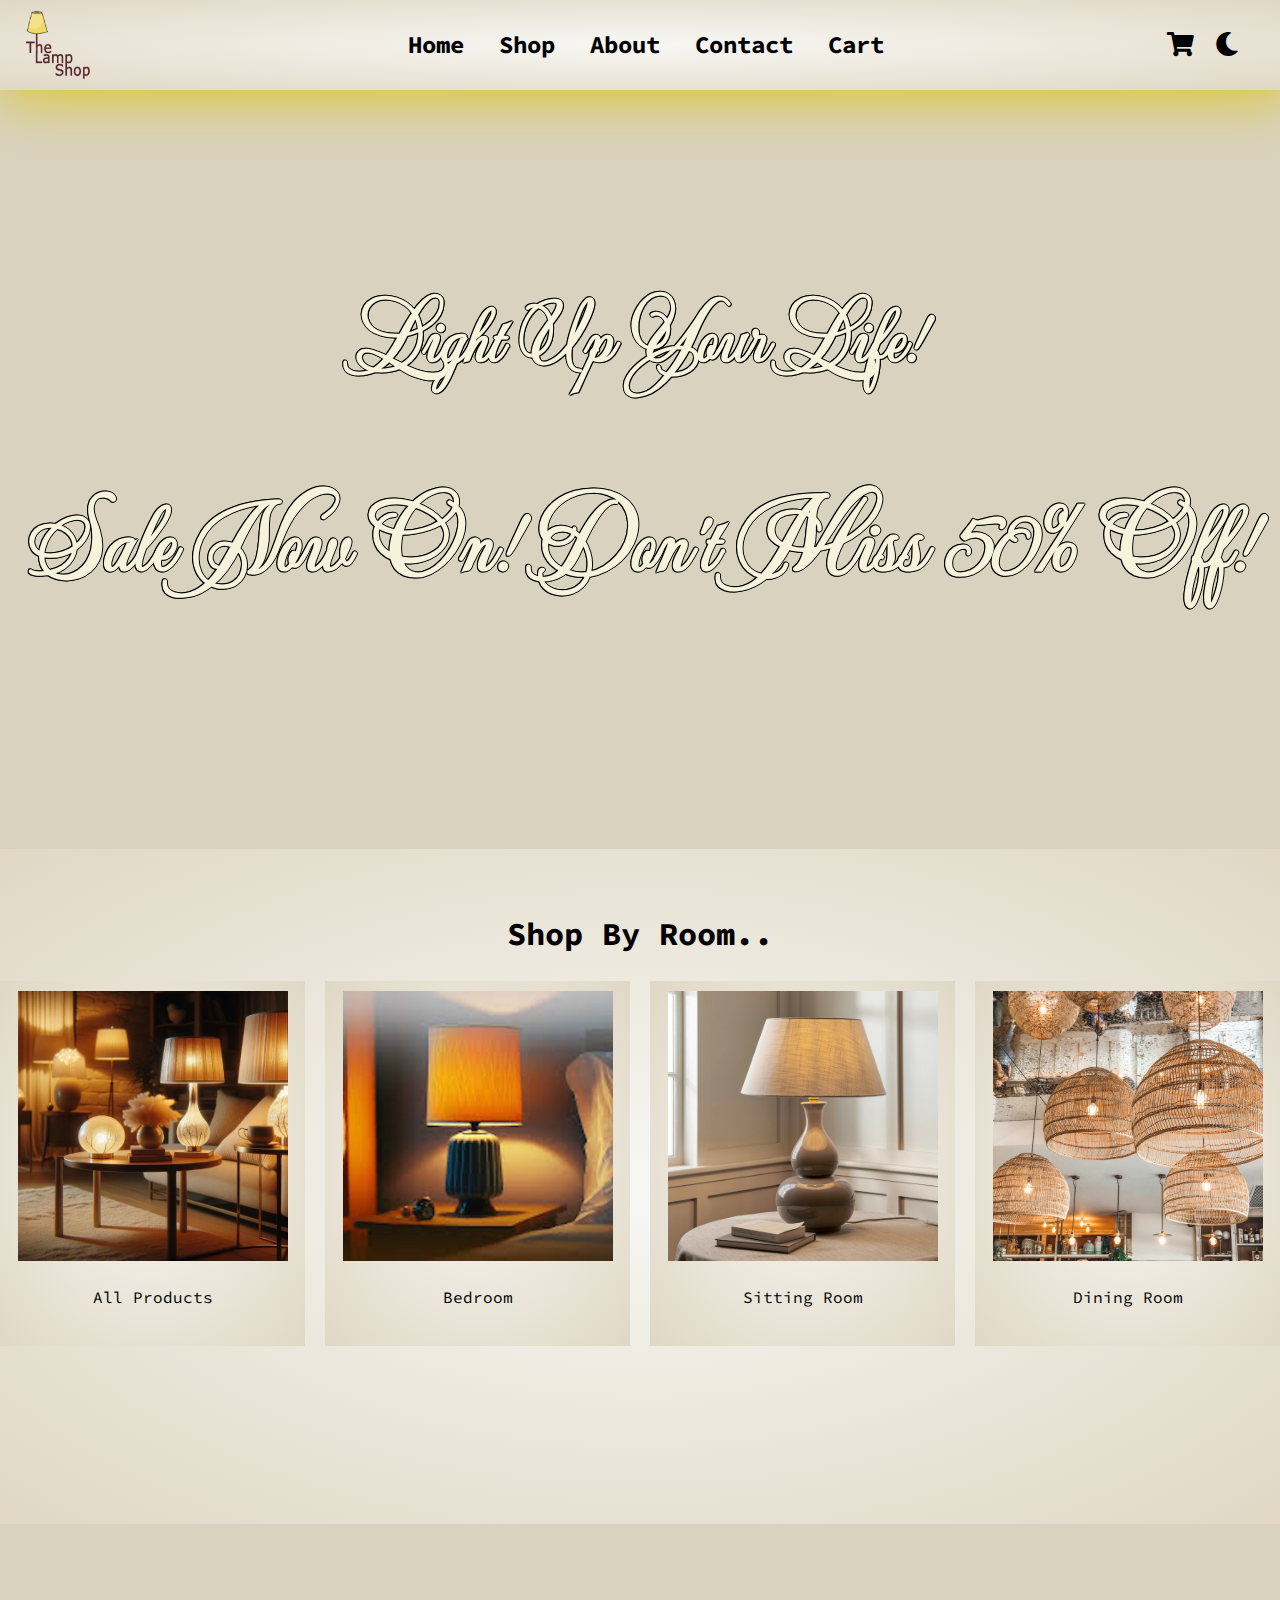
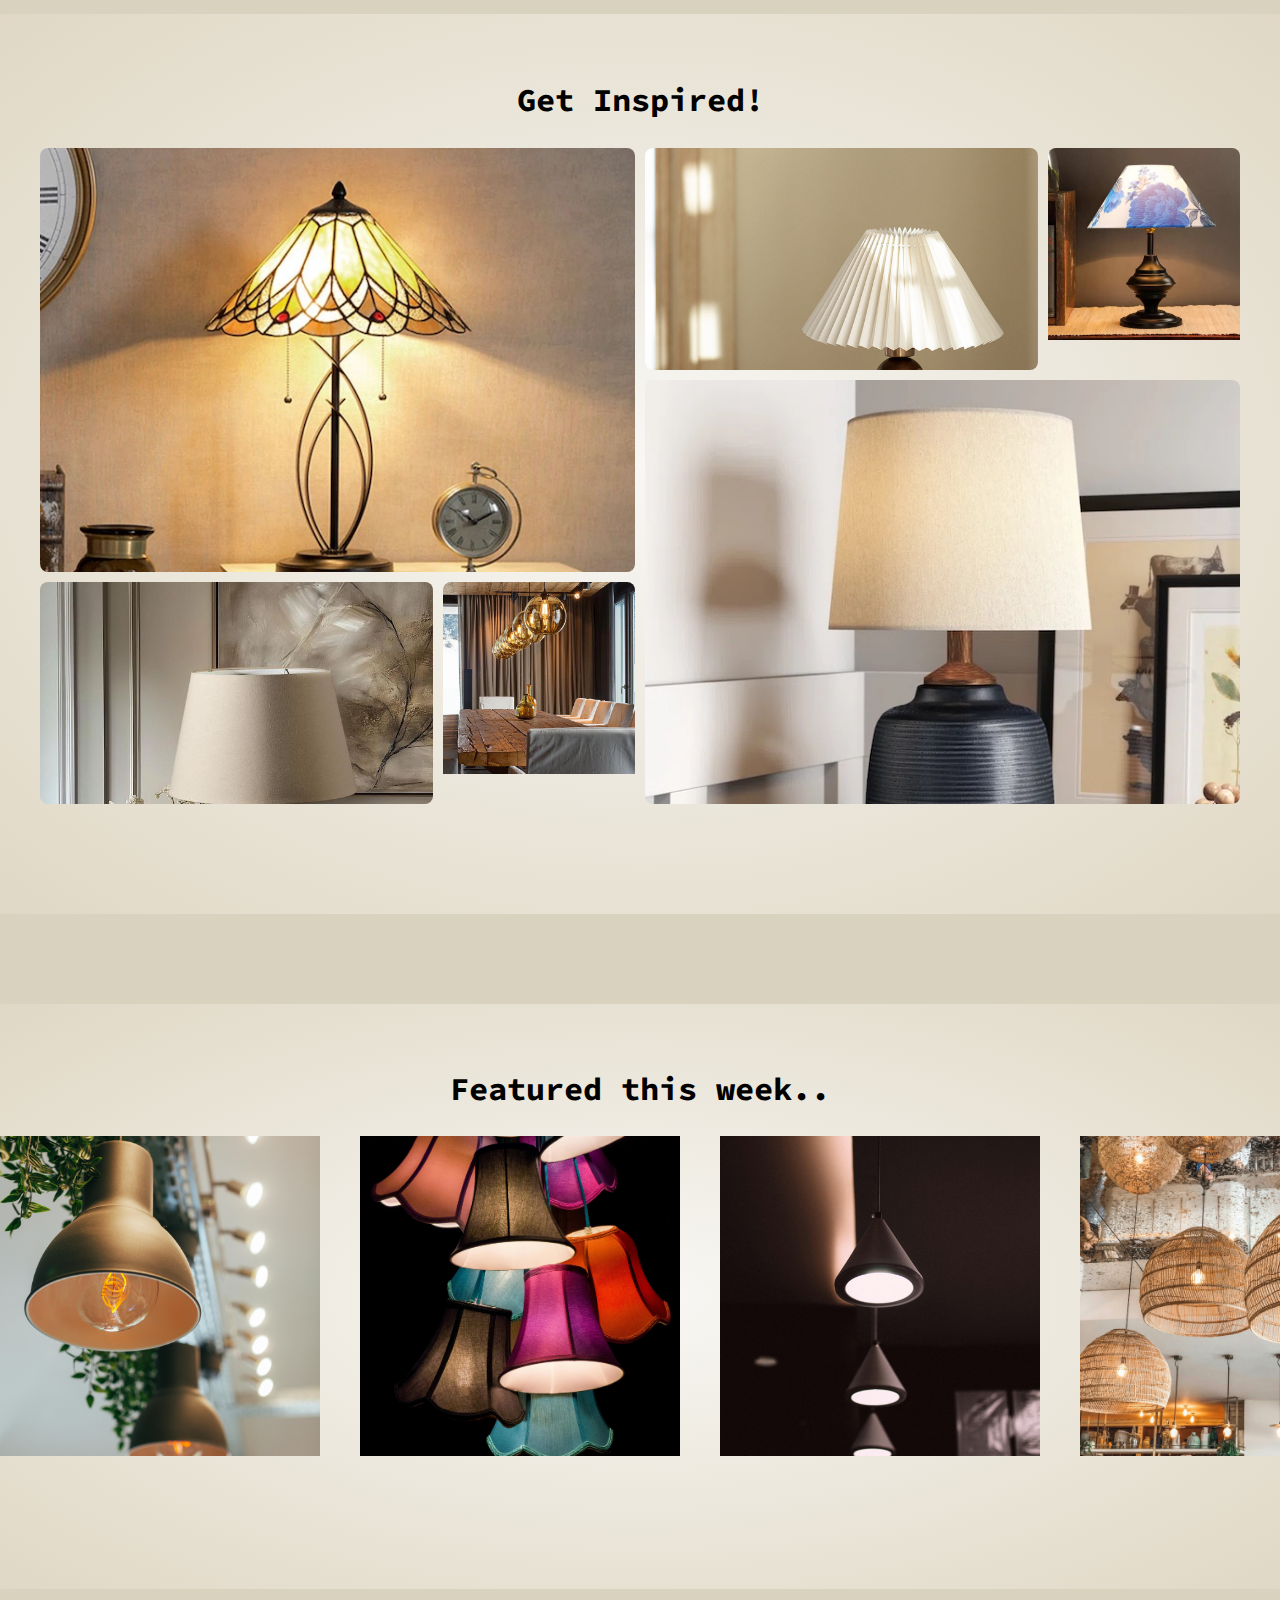
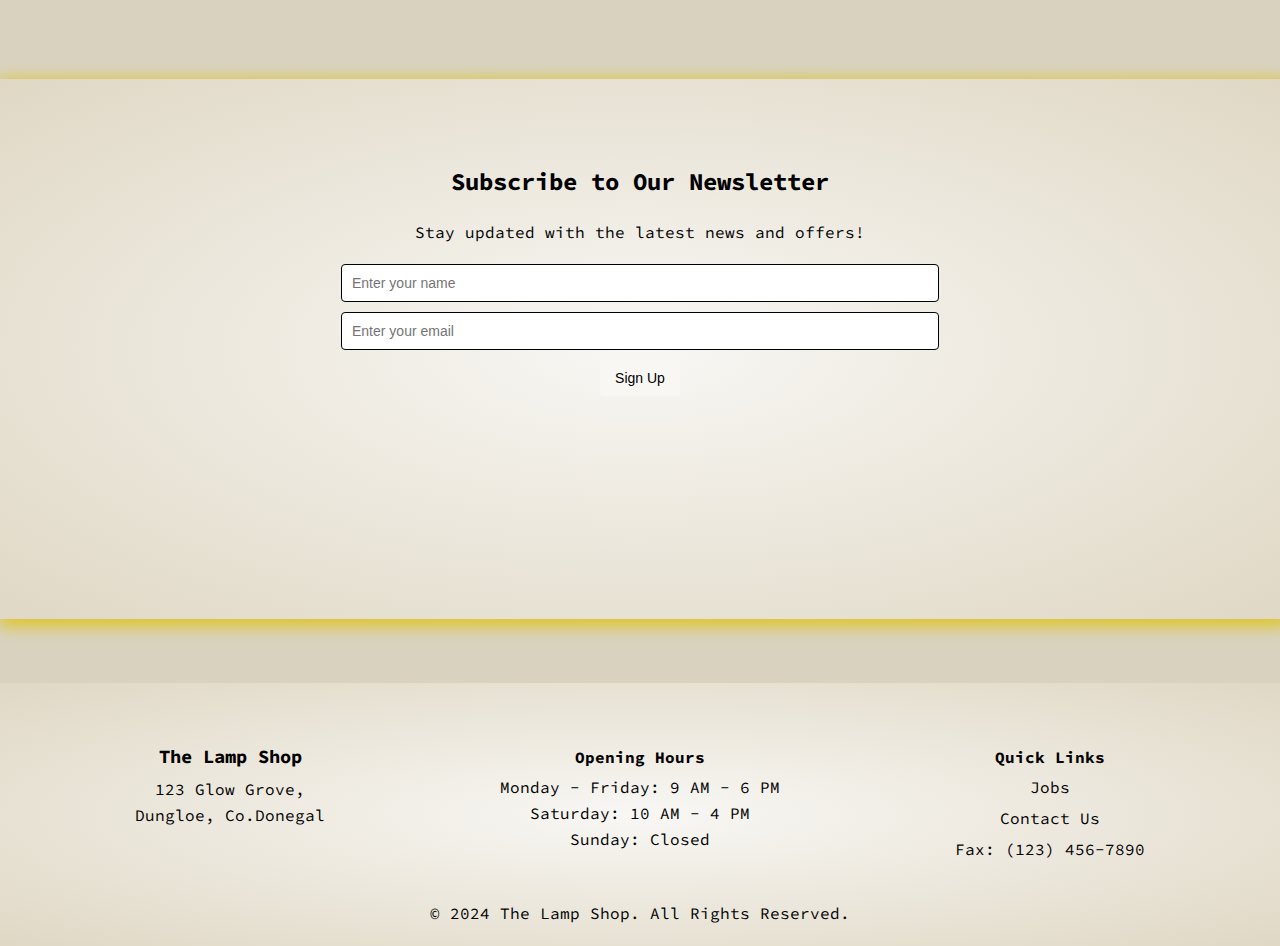
==== index.html @ aa5c016a "Update index.html" ====
<!DOCTYPE html>
<html lang="en">
<head>
	<meta charset="UTF-8">
	<meta name="viewport" content="width=device-width, initial-scale=1.0">
	<title>The Lamp Shop</title>
	<link rel="icon" href="assets/icon.png">
	<!--<link href="https://cdn.jsdelivr.net/npm/bootstrap@5.3.3/dist/css/bootstrap.min.css" rel="stylesheet" integrity="sha384-QWTKZyjpPEjISv5WaRU9OFeRpok6YctnYmDr5pNlyT2bRjXh0JMhjY6hW+ALEwIH" crossorigin="anonymous">
	<script src="https://cdn.jsdelivr.net/npm/bootstrap@5.3.3/dist/js/bootstrap.bundle.min.js" integrity="sha384-YvpcrYf0tY3lHB60NNkmXc5s9fDVZLESaAA55NDzOxhy9GkcIdslK1eN7N6jIeHz" crossorigin="anonymous"></script>
	<script src="script.js"></script>-->
	<link rel="stylesheet" href="styles.css">

	<!-- Font imports -->
    <link rel="preconnect" href="https://fonts.googleapis.com">
    <link rel="preconnect" href="https://fonts.gstatic.com" crossorigin>
    <link href="https://fonts.googleapis.com/css2?family=Doto:wght@100..900&display=swap" rel="stylesheet">

    <link rel="preconnect" href="https://fonts.googleapis.com">
    <link rel="preconnect" href="https://fonts.gstatic.com" crossorigin>
    <link href="https://fonts.googleapis.com/css2?family=Doto:wght@100..900&family=Mea+Culpa&display=swap" rel="stylesheet">

	<link rel="preconnect" href="https://fonts.googleapis.com">
	<link rel="preconnect" href="https://fonts.gstatic.com" crossorigin>
	<link href="https://fonts.googleapis.com/css2?family=Doto:wght@100..900&family=Mea+Culpa&family=Source+Code+Pro:ital,wght@0,200..900;1,200..900&display=swap" rel="stylesheet">

    <!-- Theme icon -->
    <link href="https://cdnjs.cloudflare.com/ajax/libs/font-awesome/5.15.4/css/all.min.css" rel="stylesheet">


    <!-- Icons for the search bar -->
    <link rel="apple-touch-icon" sizes="180x180" href="assets/icons/apple-touch-icon.png">
    <link rel="icon" type="image/png" sizes="32x32" href="assets/icons/favicon-32x32.png">
    <link rel="icon" type="image/png" sizes="16x16" href="assets/icons/favicon-16x16.png">
    <link rel="manifest" href="assets/icons/site.webmanifest">
</head>
<body>

<!-- Navbar -->
    <div class="first">
        <div class="nav-container sec">
            <div class="logo-container">
                <img class="logo" id="logoSmall" src="assets/logo.png" alt="The Lamp Shop Logo">
            </div>
            <div class="menu-container">
                <ul class="menu">
                    <li><a href="index.html">Home</a></li>
                    <li><a href="shop/shop.html">Shop</a></li>
                	<li><a href="about/about.html">About</a></li>
		    	    <li><a href="contact/contact.html">Contact</a></li>
			        <li><a href="cart/cart.html">Cart</a></li>
                </ul>
            </div>
		<div class="cart-container">
                <button class="cart-button">
                    <i class="fas fa-shopping-cart"></i>
                </button>
                <div class="cart-dropdown">
                    <h4>Your Cart</h4>
                    <ul>
                        <li>Item 1 - $10.00</li>
                        <li>Item 2 - $15.00</li>
                        <li>Item 3 - $20.00</li>
                    </ul>
                    <button class="checkout-button">Checkout</button>
                </div>
            </div>
            <button class="theme-button" id="theme-toggle">
                <i id="theme-icon" class="fas fa-moon"></i>
            </button>
        </div>
    </div>

	
	<div class="sec sale-banner">
        	<h1 class="sale-banner1">Light Up Your Life!</h1>
        	<h1 class="sale-banner2">Sale Now On! Don't Miss 50% Off!</h1>
    	</div>


<!-- Shop By Section -->
    <div class="shopBy-container sec">
        <div class="shopBy-title-container">
            <h1 class="shopBy-title">Shop By Room..</h1>
        </div>
        <div class="shopBy-room-container">
            <div class="card sec">
                <a href="shop/shop.html">
                    <img class="shopBy-img" src="assets/generic/multiple-lamps.jpg" alt="Multiple Lamps">
                    <p>All Products</p>
                </a>
            </div>
            <div class="card sec">
                <a href="shop/shopBedroom/bedroom.html">
                    <img class="shopBy-img" src="assets/bedroom/bedroom14.jpeg" alt="Cosy Bedside Lamp">
                    <p>Bedroom</p>
                </a>
            </div>
            <div class="card sec">
                <a href="shop/shopSittingRoom/sittingRoom.html">
                    <img class="shopBy-img" src="assets/sittingRoom/sittingroom17.jpg" alt="Clean aesthetic Lamp">
                    <p>Sitting Room</p>
                </a>
            </div>
            <div class="card sec">
                <a href="shop/shopDiningRoom/diningRoom.html">
                    <img class="shopBy-img" src="assets/largeWoven.jpg" alt="Large Woven Light Shades">
                    <p>Dining Room</p>
                </a>
            </div>
        </div>
    </div>


	
    <!-- <!-- Inspiration Section -->
<div class="inspiration-container sec">
    <div class="inspo-title">
        <h1 class="inspiration-title">Get Inspired!</h1>
    </div>
    <div class="bento-box">
        <div class="bento-item large">
            <img src="assets/bedroom/bedroom7.jpeg" alt="Stain Glass Lamp">
            <div class="overlay">
                <h2>Try our moody overheads...</h2>
            </div>
        </div>
        <div class="bento-item medium">
            <img src="assets/bedroom/bedroom15.jpeg" alt="Little Paper Lamp">
            <div class="overlay">
                <h2>Soak in the atmosphere...</h2>
            </div>
        </div>
        <div class="bento-item small">
            <img src="assets/bedroom/bedroom22.jpeg" alt="Blue Pattern Lamp">
            <div class="overlay">
                <h2>Create your most romantic spaces...</h2>
            </div>
        </div>
        <div class="bento-item large">
            <img src="assets/sittingRoom/sittingroom21.jpg" alt="Retro Modern Black Base Lamp">
            <div class="overlay">
                <h2>Relax in the warm...</h2>
            </div>
        </div>
        <div class="bento-item medium">
            <img src="assets/sittingRoom/sittingroom26.jpg" alt="Marbled Stone Lamp">
            <div class="overlay">
                <h2>Bath in a warm glow...</h2>
            </div>
        </div>
        <div class="bento-item small">
            <img src="assets/diningRoom2/diningroom21.jpg" alt="Glass Pendant Bulbs">
            <div class="overlay">
                <h2>Try out our gorgeous bedside lamps...</h2>
            </div>
        </div>
    </div>
</div>


	<!-- Featured Section -->
    <div class="featured-container sec">
        <div class="feat-title">
            <h1 class="featured-title">Featured this week..</h1>
        </div>
        <div class="carousel-container">
            <div class="carousel">
                <img class="feat-img" src="assets/chainCoffeeShop.jpg" alt="Brass Skirt Lamp">
                <img class="feat-img" src="assets/colourMix.jpg" alt="Colourful Mix of Lights">
                <img class="feat-img" src="assets/gnomeHat.jpg" alt="Dark Inverted Cone Lamp">
                <img class="feat-img" src="assets/largeWoven.jpg" alt="Large Woven Light Shades">
                <img class="feat-img" src="assets/lightsabers.jpg" alt="White Stick Lights">
                <!-- Repeating the images so there is no gap in the loop-->
            </div>
        </div>
    </div>



	<!-- News Letter -->
    <div class="newsletter-container sec">
        <h2>Subscribe to Our Newsletter</h2>
        <p>Stay updated with the latest news and offers!</p>
        <form id="newsletter-form">
            <input type="text" id="name" placeholder="Enter your name" required>
            <input type="email" id="email" placeholder="Enter your email" required>
            <button type="submit">Sign Up</button>
        </form>
        <p id="confirmation-message" class="hidden">Thank you for signing up!</p>
    </div>



	<!-- Footer -->
    <div class="footer-container sec">
        <div class="footer-content">
            <div class="footer-section company-info">
                <h3>The Lamp Shop</h3>
                <p>123 Glow Grove,<br> Dungloe, Co.Donegal</p>
            </div>

            <div class="footer-section opening-hours">
                <h4>Opening Hours</h4>
                <p>Monday - Friday: 9 AM - 6 PM</p>
                <p>Saturday: 10 AM - 4 PM</p>
                <p>Sunday: Closed</p>
            </div>

            <div class="footer-section links">
                <h4>Quick Links</h4>
                <ul>
                    <li><a href="about/about.html">Jobs</a></li>
                    <li><a href="contact/contact.html">Contact Us</a></li>
                    <li><a href="#fax">Fax: (123) 456-7890</a></li>
                </ul>
            </div>
        </div>

        <div class="footer-copyright">
            <p>&copy; 2024 The Lamp Shop. All Rights Reserved.</p>
        </div>
    </div>

<!-- JavaScript for page -->
    <script src="script.js"></script>
</body>
</html>
---- styles.css ----
/* We have decided to more or less keep all of the css for this project in this single css file for simplicity
We have broken the file down into global styles for every page,
and then separate sections for each page too.
We have tried to separate them as well and as clearly as we could and hopefully the layout is clear! */

/* Styles.css file for thelampshop
Project by Colm Ward & Peter Whelan
Web Design CA2
The Lamp Shop */



/*  */
/* ********* The first section is our media queries for our global elements *****************/
/*  */

/* Responsiveness for different screens */
@media (max-width: 768px) {
    .nav-container, .featured-container, .about-container, .newsletter-container, .footer-container {
        width: 90%;
    }

    .menu a {
        font-size: 1rem;
    }

    .footer-content {
        flex-direction: column;
    }

    .footer-section {
        flex: 1 1 100%;
    }
}



/*  */
/******************** Here are our global variables for the project  ***********************/
/*  */

/* Default Light Mode */
:root {
    --background-color: #d9d2bf;
    --off-background-color: #e0d8c5;
    --text-color: black; /* Text colour */
    --primary-color: #f5f2e0; /* Background for sections */
    --secondary-color: #f8f7f4; /* Accent colour for gradients and highlights */
    --hover-color: #ddc630; /* Hover effect colour */
    --shadow-color: #ddc630; /* Box shadow colour */
    --border-color: rgb(255, 255, 255);
}

/* Dark Mode */
body.dark-mode {
    --background-color: #1b1b1a;
    --off-background-color: #1c1c1b;
    --text-color: #ffffff;
    --primary-color: #292623;
    --secondary-color: #171717;
    --hover-color: #9c5e16; /* Hover effect colour */
    --shadow-color: #6b5f2e; /* Box shadow colour */
    --border-color: rgb(0, 0, 0);
}


/* .theme-button {
    background-color: var(--primary-color);
    color: var(--text-color);
    border: none;
    padding: 10px 15px;
    border-radius: 55px;
    cursor: pointer;
    transition: ease-in-out 0.3s;
} */


/* Global styling */
body {
    width: 100%;
    margin: 0;
    padding: 0;
    background-color: var(--background-color);
    color: var(--text-color);
    font-family: "Source Code Pro", monospace;
    /* background: linear-gradient(to right, var(--primary-color), var(--secondary-color)); */
    overflow-x: hidden;
    justify-content: center;
    line-height: 1.6;
}

/* For the about paragraph */
p {
    padding: 0.25%;
    font-size: 1rem;
}

a {
    color: var(--text-color);
    text-decoration: none;
}

.sec {
    background-image: radial-gradient(var(--secondary-color), var(--off-background-color));
    width: 100%;
    max-width: 100vw;
    align-items: center;
    justify-content: center;
    /* border-top: .5px solid var(--border-color); */
    /* border-bottom: .5px solid var(--border-color); */
    transition: ease-in-out 0.2s;
    margin: 0 auto;
    margin-bottom: 10vh;
    padding-top: 3%;
    padding-bottom: 6%;
    overflow: hidden;
    box-sizing: border-box;
    transition: ease-in-out 0.2s;
}

.sec:hover {
    box-shadow: var(--shadow-color) 5px 5px 55px 5px;
}





/*  */
/* ************* Sale Banner ****************** */
/*  */
.sale-banner {
    position: relative; /* Allows layering for the overlay */
    background-image: url('https://images.stockcake.com/public/3/b/6/3b673e66-040c-45a3-bdfc-167e55aa8f73_large/cozy-reading-spot-stockcake.jpg'); /* Replace with your image path */
    background-size: cover; /* Makes the image cover the entire banner */
    background-position: center; /* Centers the image */
    background-repeat: no-repeat; /* Ensures no tiling of the image */
}

.sale-banner1 {
    font-size: 5rem;
    font-family: "Mea Culpa";
    text-align: center;
    color: rgb(246, 242, 219);
    text-shadow: rgb(0, 0, 0) 1px 0px 0px, rgb(0, 0, 0) 0.540302px 0.841471px 0px, rgb(0, 0, 0) -0.416147px 0.909297px 0px, rgb(0, 0, 0) -0.989992px 0.14112px 0px, rgb(0, 0, 0) -0.653644px -0.756802px 0px, rgb(0, 0, 0) 0.283662px -0.958924px 0px, rgb(0, 0, 0) 0.96017px -0.279415px 0px;
}

.sale-banner2 {
    font-size: 6rem;
    font-family: "Mea Culpa";
    text-align: center;
    color: rgb(246, 242, 219);
    text-shadow: rgb(0, 0, 0) 1px 0px 0px, rgb(0, 0, 0) 0.540302px 0.841471px 0px, rgb(0, 0, 0) -0.416147px 0.909297px 0px, rgb(0, 0, 0) -0.989992px 0.14112px 0px, rgb(0, 0, 0) -0.653644px -0.756802px 0px, rgb(0, 0, 0) 0.283662px -0.958924px 0px, rgb(0, 0, 0) 0.96017px -0.279415px 0px;
}







/*  */
/* Navbar styling */
/*  */
.nav-container {
    display: flex;
    position: relative;
    top: 0px;
    justify-content: space-evenly;
    align-items: center;
    width: 100%;
    height: 12.5vh;
    padding: 1%;
}

.nav-container {
    display: flex;
    justify-content: space-between;
    align-items: center;
    width: 100%;
    height: 10vh;
    padding: 0 2%; /* Space on left and right edges */
    box-sizing: border-box; /* Ensures padding is part of total width */
}

.cart-container {
    position: relative; /* Position relative to container */
    display: flex;
    align-items: center;
}

.cart-button {
    background: none;
    border: none;
    font-size: 24px;
    cursor: pointer;
    transition: ease-in-out 0.2s;
}

.cart-button:hover {
    transform: scale(1.1);
}

.cart-dropdown {
    display: none; /* Hidden by default */
    position: absolute;
    top: 100%; /* Below the cart button */
    right: 0;
    background-color: white;
    box-shadow: 0px 4px 6px rgba(0, 0, 0, 0.1);
    border-radius: 8px;
    padding: 15px;
    width: 250px;
    z-index: 1000;
}

.cart-dropdown h4 {
    margin: 0 0 10px;
    font-size: 18px;
    color: #333;
}

.cart-dropdown ul {
    list-style: none;
    padding: 0;
    margin: 0 0 10px;
}

.cart-dropdown ul li {
    margin-bottom: 8px;
    font-size: 16px;
}

.checkout-button {
    display: block;
    width: 100%;
    background-color: var(--primary-color);
    color: var(--text-color);
    border: none;
    padding: 10px 0;
    border-radius: 4px;
    cursor: pointer;
    text-align: center;
    transition: background-color 0.3s;
}

.checkout-button:hover {
    background-color: var(--primary-color-hover);
}


.logo-container {
    flex: 0 0 auto; /* Ensure the logo container doesn't grow or shrink */
    display: flex;
    align-items: center;
    justify-content: center;
}

.logo {
    height: 7.55vh; /* Adjusted for better scaling */
    width: 5vw; /* Keeps aspect ratio intact */
    transition: ease-in-out 0.2s;
}

.menu-container {
    flex: 1; /* Allows it to grow and center properly */
    display: flex;
    justify-content: center; /* Centers the menu content */
    margin: 0; /* Remove unnecessary margin */
}

.theme-button {
    flex: 0 0 auto; /* Ensure the button doesn't grow or shrink */
    background-color: var(--primary-color);
    color: var(--text-color);
    border: none;
    padding: 10px 15px;
    border-radius: 55px;
    cursor: pointer;
    transition: ease-in-out 0.3s;
}

.theme-button:hover {
    color: var(--secondary-color);
    transform: scale(1.2);
}

/* Icon styles */
#theme-toggle {
    background: none;
    border: none;
    cursor: pointer;
    font-size: 24px;
}

#theme-icon {
    color: var(--text-color); /* Changes based on the mode */
}

.logo:hover {
    transform: scale(1.025);
}

.menu {
    list-style: none;
    display: flex;
    gap: 15px;
}

.menu li {
    display: inline;
    transition: transform 0.3s ease;
}

.menu a {
    text-decoration: none;
    color: var(--text-color);
    font-weight: bold;
    font-size: 1.5rem;
    padding: 5px 10px;
    transition: border-bottom 0.3s ease, transform 0.3s ease;
}

.menu a:hover {
    color: var(--hover-color);
}

.menu li:hover {
    transform: scale(1.1);
}





/*  */
/* ***************** Bento Box Inspo Section ***************** */
/*  */

.inspiration-container {
    padding: 40px;
    text-align: center;
    width: 100%;
    height: 100vh;
}

.bento-box {
    display: grid;
    grid-template-columns: repeat(6, 1fr); /* Creates six equal columns */
    gap: 10px; /* Space between items */
    width: 100%; /* Match the parent container width */
    height: 80%;
    box-sizing: border-box; /* Ensures padding and gap are accounted for */
}

.bento-item {
    position: relative;
    overflow: hidden;
    border-radius: 8px; /* Optional rounded corners */
    cursor: pointer;
    transition: transform 0.2s ease-in-out;
}

.bento-item img {
    width: 100%;
    height: auto;
    object-fit: contain;
    transition: transform 0.2s ease-in-out;
}

.bento-item:hover img {
    transform: scale(1.05); /* Scale up the image on hover */
}

.bento-item .overlay {
    position: absolute;
    top: 0;
    left: 0;
    width: 100%;
    height: 100%;
    background-color: rgba(0, 0, 0, 0.6); /* Dark overlay with 60% opacity */
    opacity: 0; /* Start hidden */
    transition: opacity 0.3s ease-in-out;
}

.bento-item .overlay {
    color: rgb(234, 221, 158);
    display: flex;
    align-items: center;
    justify-content: center;
    text-align: center;
}

.bento-item:hover .overlay {
    opacity: 1; /* Reveal overlay on hover */
}

.bento-item.large {
    grid-column: span 3; /* Large item spans 3 columns */
    grid-row: span 2; /* Large item spans 2 rows */
}

.bento-item.medium {
    grid-column: span 2; /* Medium item spans 2 columns */
    grid-row: span 1; /* Medium item spans 1 row */
}

.bento-item.small {
    grid-column: span 1; /* Small item spans 1 column */
    grid-row: span 1; /* Small item spans 1 row */
}


@media (max-width: 768px) {
    .bento-box {
        grid-template-columns: repeat(3, 1fr); /* Reduce to 3 columns on smaller screens */
    }
    .bento-item.large {
        grid-column: span 3;
        grid-row: span 2;
    }
    .bento-item.medium {
        grid-column: span 2;
    }
    .bento-item.small {
        grid-column: span 1;
    }
}









/*  */
/* Featured container */
/*  */
.shopBy-container,
.featured-container {
    background-color: var(--primary-color);
    height: 65vh;
    text-align: center;
}

.shopBy-container {
    height: 75vh;
}

.shopBy-room-container {
    display: grid;
    grid-template-columns: repeat(4, 1fr); /* Creates 4 equal columns */
    gap: 20px; /* Adds space between the columns */
    justify-items: center; /* Centers the content in each grid item */
    align-items: center; /* Vertically aligns content in each grid item */
    width: 100%; /* Ensures the container spans its parent width */
    max-width: 100%; /* Ensures content doesn't overflow */
    height: auto;
    text-align: center;
}

.shopBy-img {
    width: 30vh;
    height: 30vh;
    object-fit: cover;
    transition: ease-in-out 0.3s;
}

.card-body,
.card-title{
    justify-content: center;
}



/* Title styling */
.feat-title {
    display: flex;
    justify-content: center;
    width: 100%;
}

/* Carousel container styling */
.carousel-container {
    width: 100%;
    height: 100%;
    overflow: hidden;
    position: relative;
    align-items: center;
}

/* Carousel styling */
.carousel {
    display: flex;
    transition: transform 0.4s ease-in-out;
    width: calc(100% * 5);
    height: 90%;
    gap: 40px;
}

/* Styling for individual images */
.feat-img {
    width: 25vw;
    height: 25vw;
    object-fit: cover;
    transition: ease-in-out 0.3s;
}


.feat-img:hover {
    transform: scale(1.1);
}

/* Hover effect to pause the animation */
.carousel-container:hover .carousel {
    animation-play-state: paused;
}

/* Animation for moving the carousel continuously */
@keyframes moveCarousel {
    0% {
        transform: translateX(0);
    }
    100% {
        transform: translateX(-30%);
    }
}

/* Animation for the carousel */
.carousel {
    animation: moveCarousel 30s linear infinite;
}



/*  */
/* About container */
/*  */
.about-container {
    display: flex;
    flex-wrap: wrap;
    align-items: center;
    justify-content: space-between;
    background-color: var(--primary-color);
}

.about-title {
    text-align: center;
    width: 100%;
    color: var(--text-color);
    margin-bottom: 1rem;
}

.about-description {
    flex: 1 1 55%;
    color: var(--text-color);
    line-height: 1.6;
    margin-right: 2%;
}

.about-img-contain {
    flex: 1 1 40%;
    display: flex;
    justify-content: center;
    align-items: center;
}

.about-img {
    max-width: 100%;
    height: auto;
    border-radius: 8px;
    box-shadow: var(--shadow-color) 4px 4px 14px 4px;
}



/*  */
/* Newsletter container */
/*  */
.newsletter-container {
    background-color: var(--primary-color);
    padding: 5%;
    margin: 5% auto;
    height: 60vh;
    box-shadow: var(--shadow-color) 4px 4px 14px 4px;
    text-align: center;
}

.newsletter-container h2 {
    margin-bottom: 10px;
    color: var(--text-color);
}

.newsletter-container p {
    margin-bottom: 15px;
    color: var(--text-color);
}

.newsletter-container input {
    display: block;
    width: 50%;
    margin: 10px auto;
    padding: 10px;
    font-size: 14px;
    border: 1px solid var(--text-color);
    border-radius: 4px;
}

.newsletter-container button {
    background-color: var(--secondary-color);
    color: var(--text-color);
    border: none;
    padding: 10px 15px;
    font-size: 14px;
    border-radius: 4px;
    cursor: pointer;
    transition: background-color 0.3s;
}

.newsletter-container button:hover {
    background-color: var(--hover-color);
    color: var(--primary-color);
}

.hidden {
    display: none;
}

#confirmation-message {
    color: var(--hover-color);
    font-weight: bold;
    margin-top: 20px;
}



/*  */
/* Footer styling */
/*  */
.footer-container {
    background-color: var(--primary-color);
    color: var(--text-color);
    text-align: center;
    padding: 2% 2% 0% 2%;
    margin: 2% auto 0% auto;
}

.footer-content {
    display: flex;
    justify-content: space-between;
    flex-wrap: wrap;
    padding: 5px 0;
}

.footer-section {
    flex: 1 1 30%;
    margin: 10px;
}

.footer-section h3, .footer-section h4 {
    margin-bottom: 5px;
    font-weight: bold;
    color: var(--text-color);
}

.footer-section p, .footer-section ul, .footer-section li {
    margin: 0;
    padding: 0;
    line-height: 1.6;
    color: var(--text-color);
}

.footer-section ul {
    list-style: none;
    padding-left: 0;
}

.footer-section ul li {
    margin-bottom: 5px;
}

.footer-section ul li a {
    color: var(--text-color);
    text-decoration: none;
    transition: color 0.3s ease;
}

.footer-section ul li a:hover {
    color: var(--hover-color);
}

.footer-copyright {
    margin-top: 5px;
    font-size: 0.8rem;
    color: var(--text-color);
}

/* Responsiveness for different screens */
@media (max-width: 768px) {
    .nav-container, .featured-container, .about-container, .newsletter-container, .footer-container {
        width: 90%;
    }

    .menu a {
        font-size: 1rem;
    }

    .footer-content {
        flex-direction: column;
    }

    .footer-section {
        flex: 1 1 100%;
    }
}
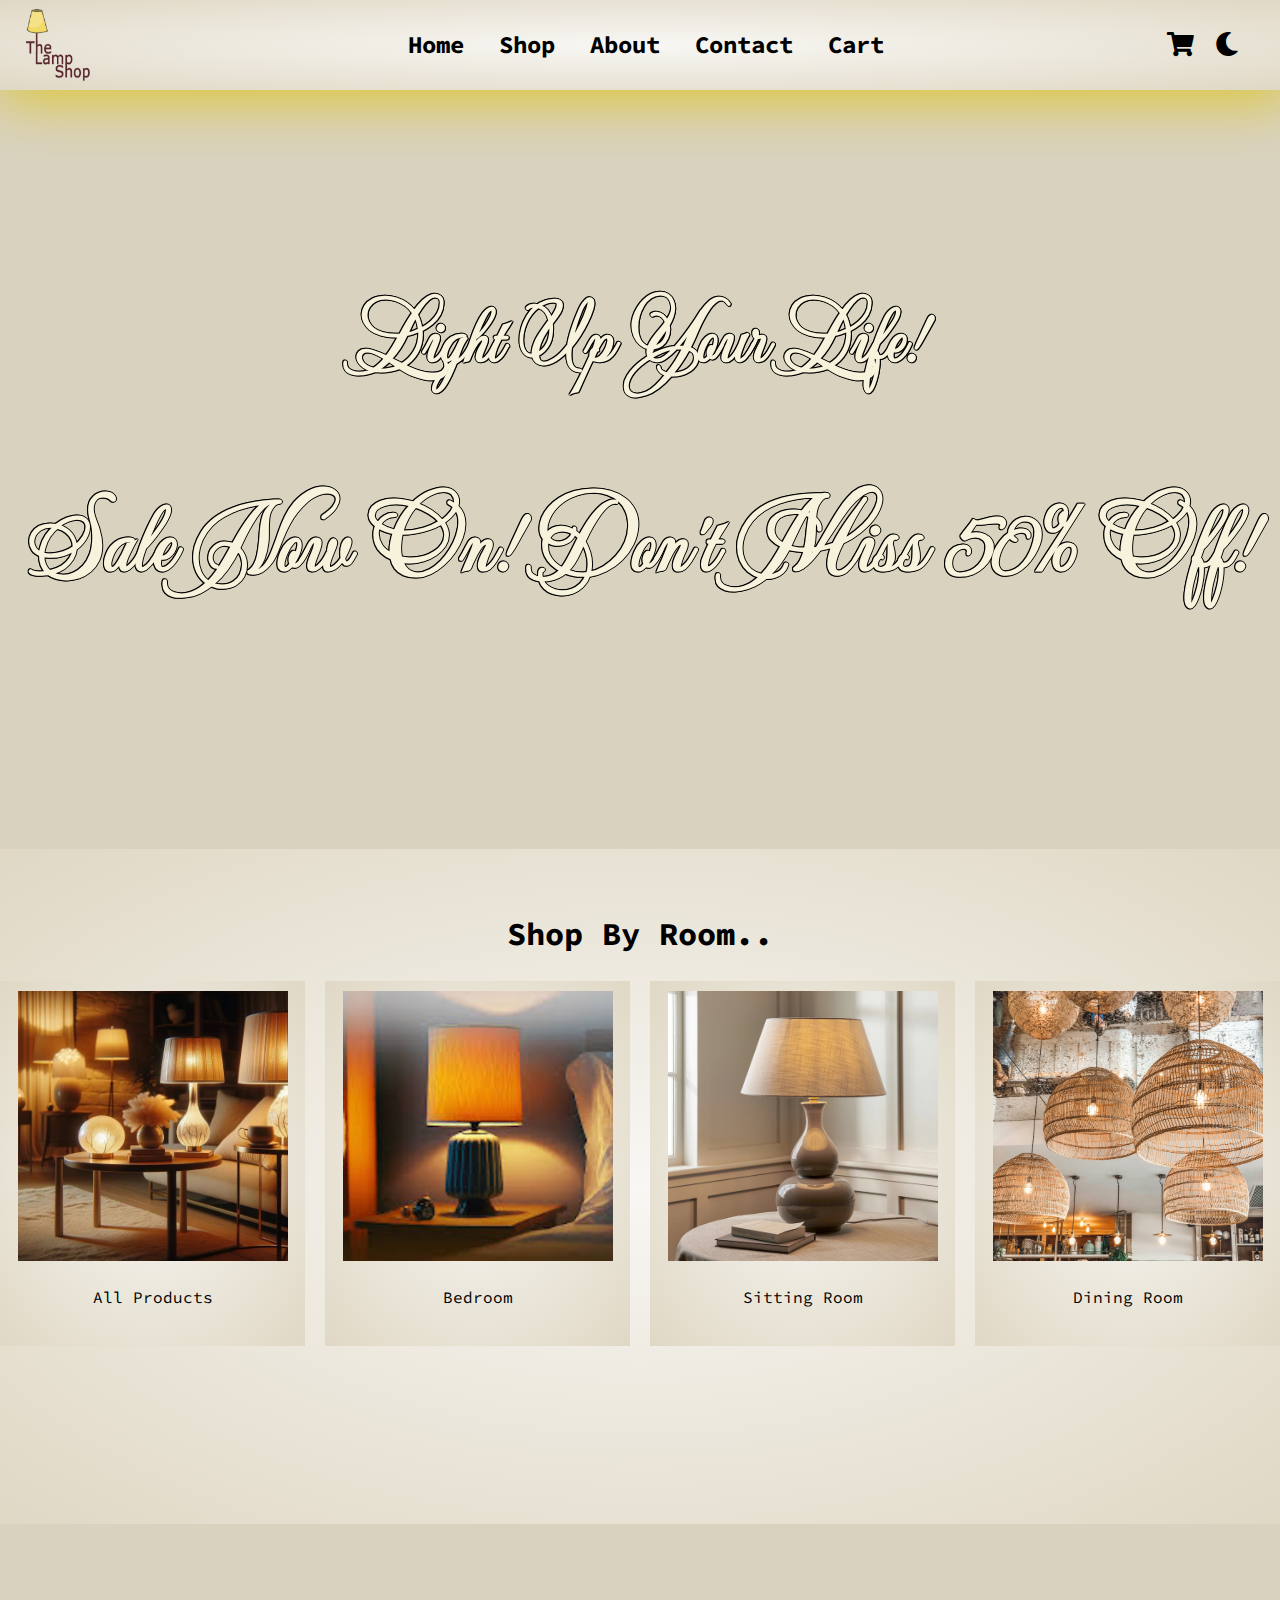
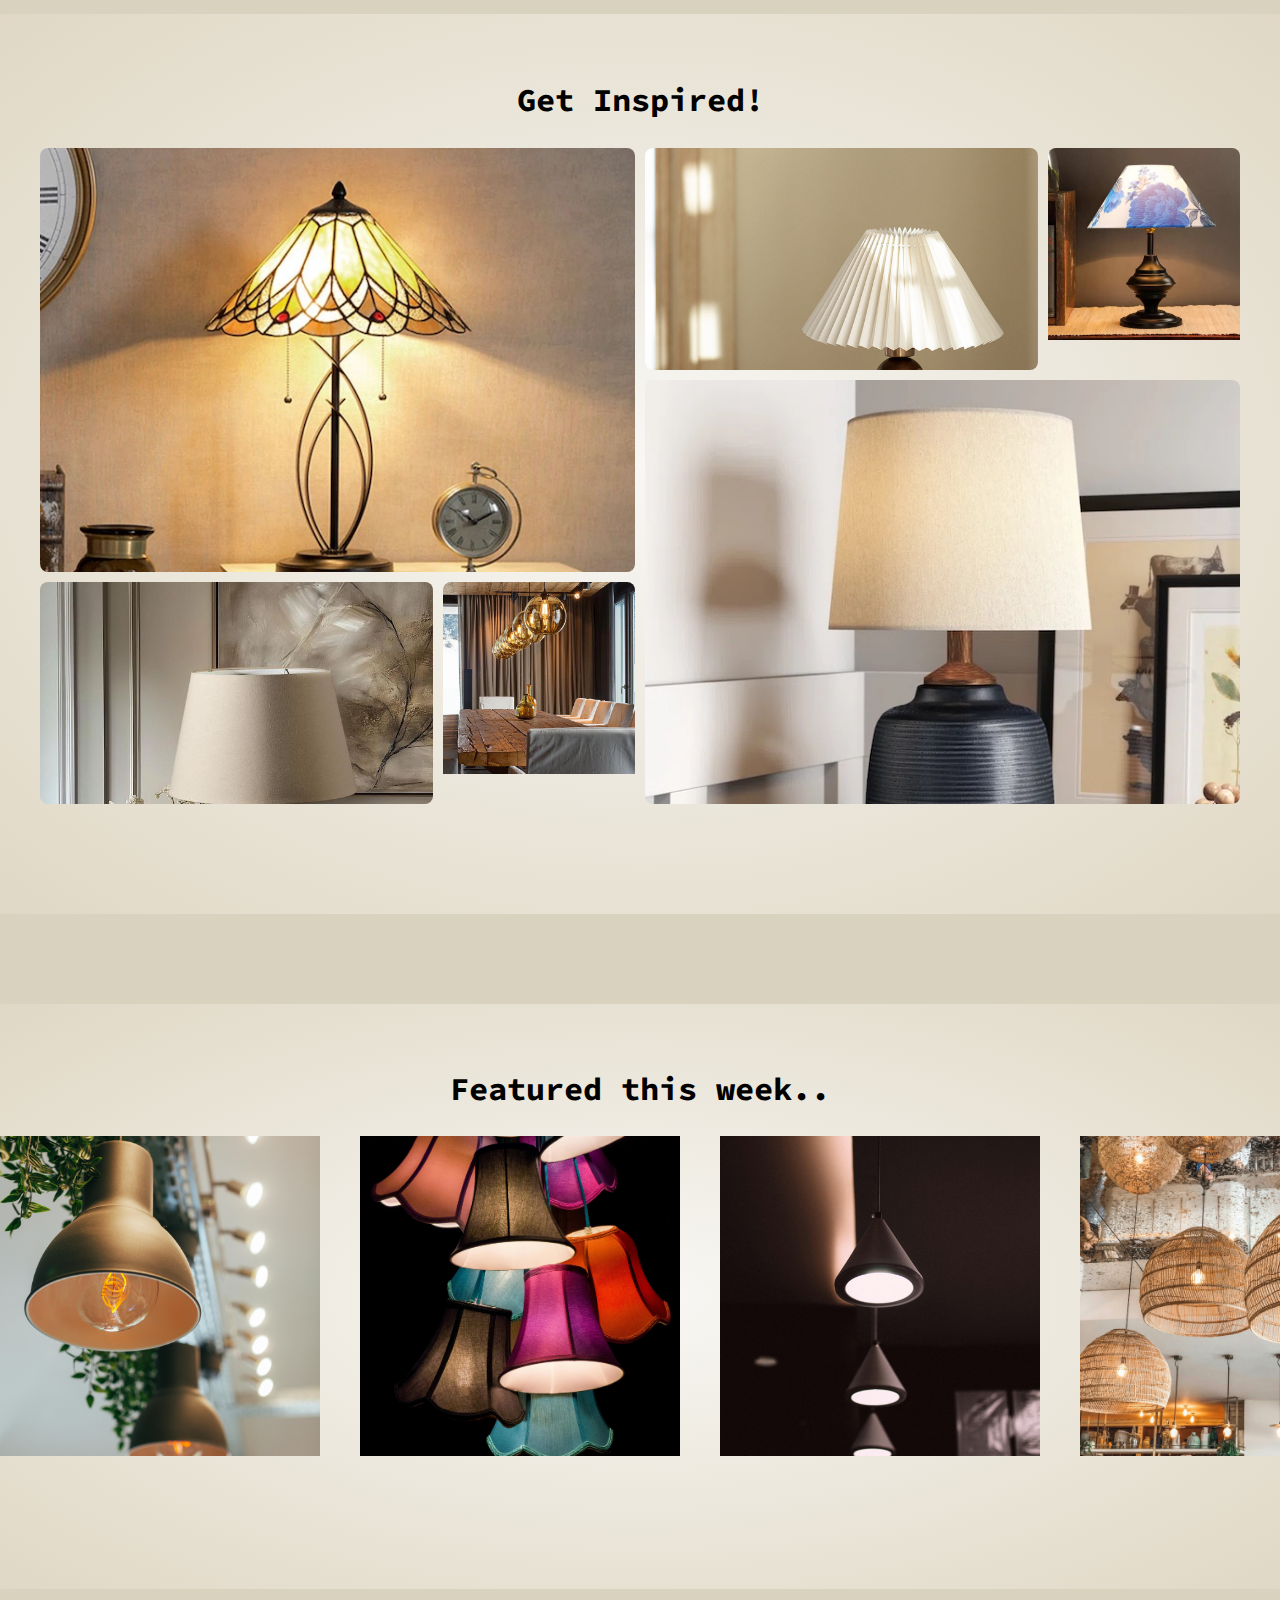
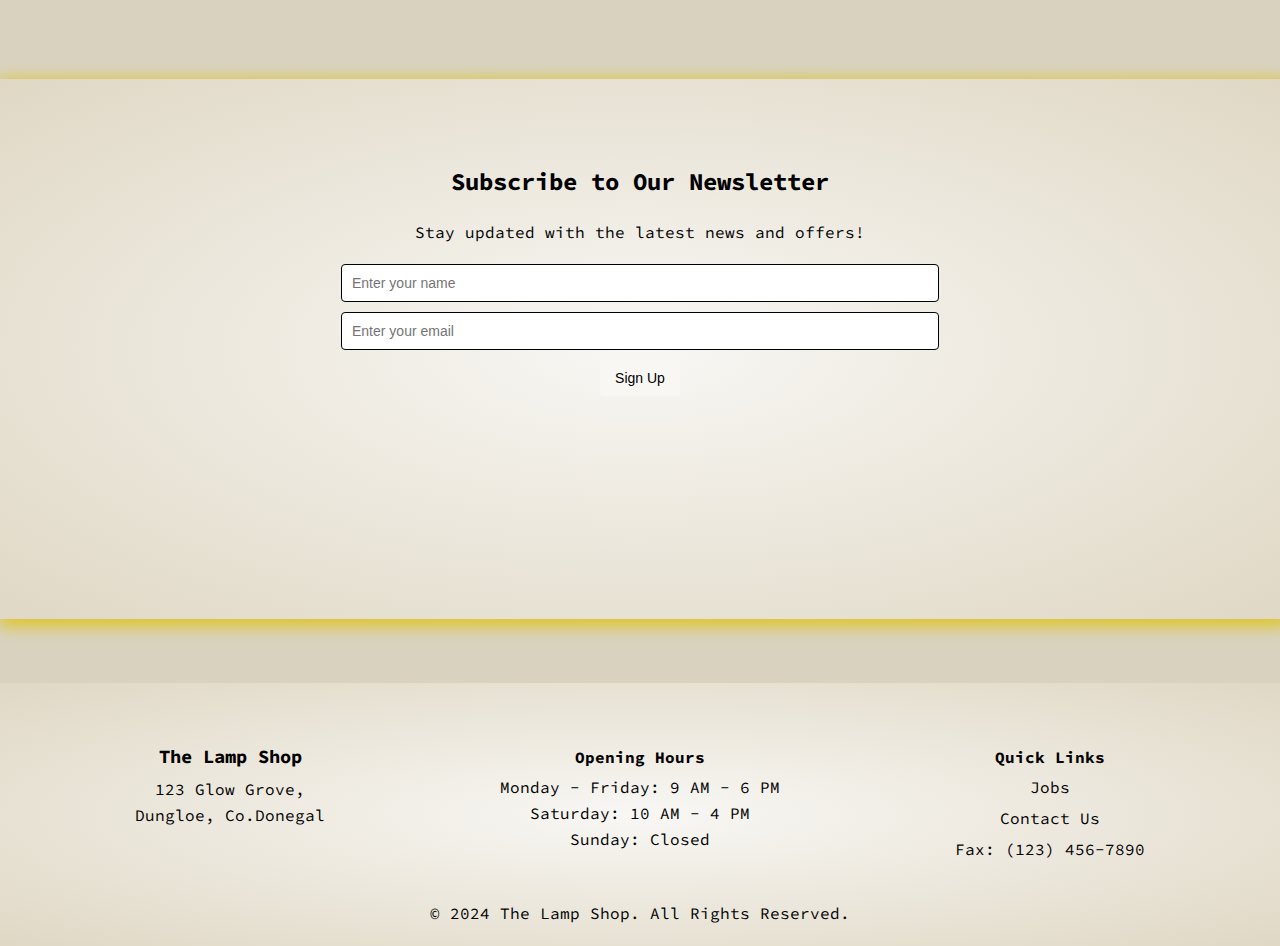
==== commit b16f1858: "Update index.html" ====
--- a/index.html
+++ b/index.html
@@ -51,7 +51,7 @@
 			        <li><a href="cart/cart.html">Cart</a></li>
                 </ul>
             </div>
-		<div class="cart-container">
+		<div class="cart-icon-container">
                 <button class="cart-button">
                     <i class="fas fa-shopping-cart"></i>
                 </button>
--- a/styles.css
+++ b/styles.css
@@ -183,7 +183,7 @@
     box-sizing: border-box; /* Ensures padding is part of total width */
 }
 
-.cart-container {
+.cart-icon-container {
     position: relative; /* Position relative to container */
     display: flex;
     align-items: center;
@@ -257,7 +257,7 @@
 }
 
 .logo {
-    height: 7.55vh; /* Adjusted for better scaling */
+    height: 8vh; /* Adjusted for better scaling */
     width: 5vw; /* Keeps aspect ratio intact */
     transition: ease-in-out 0.2s;
 }
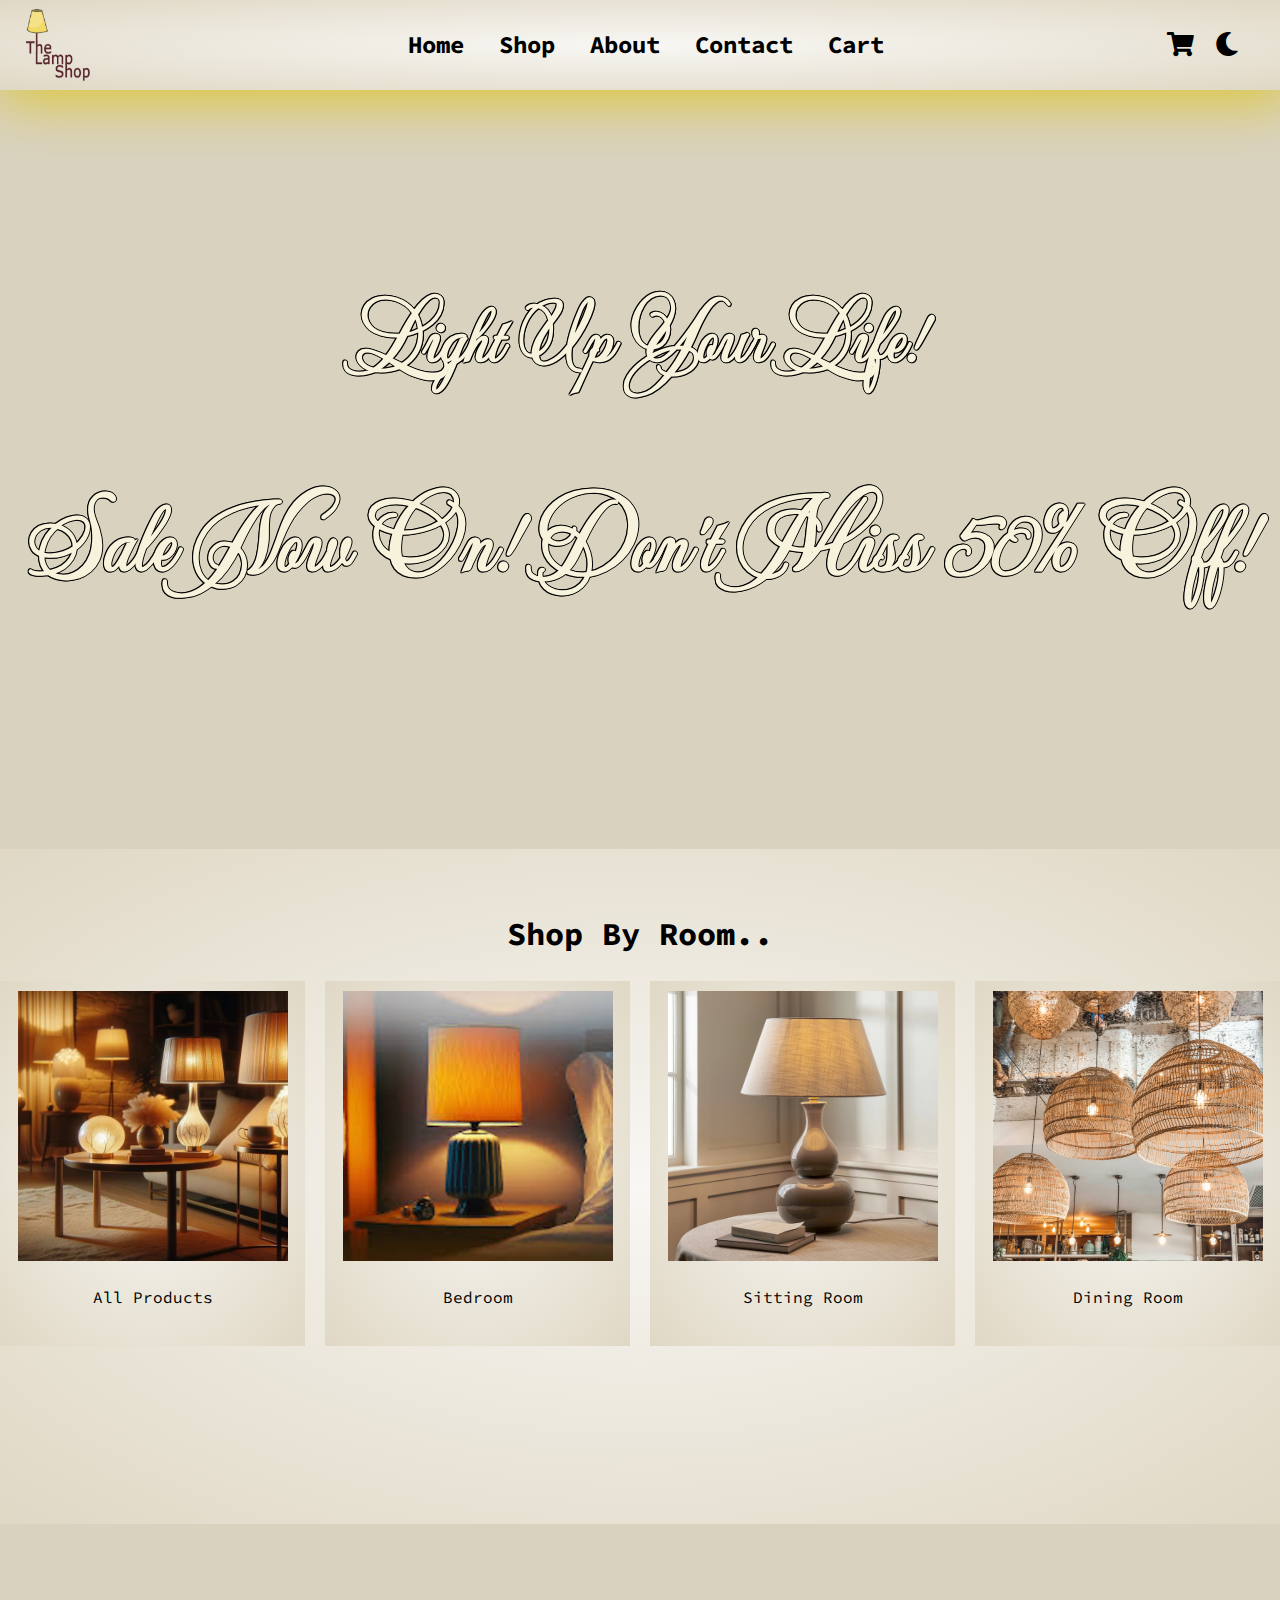
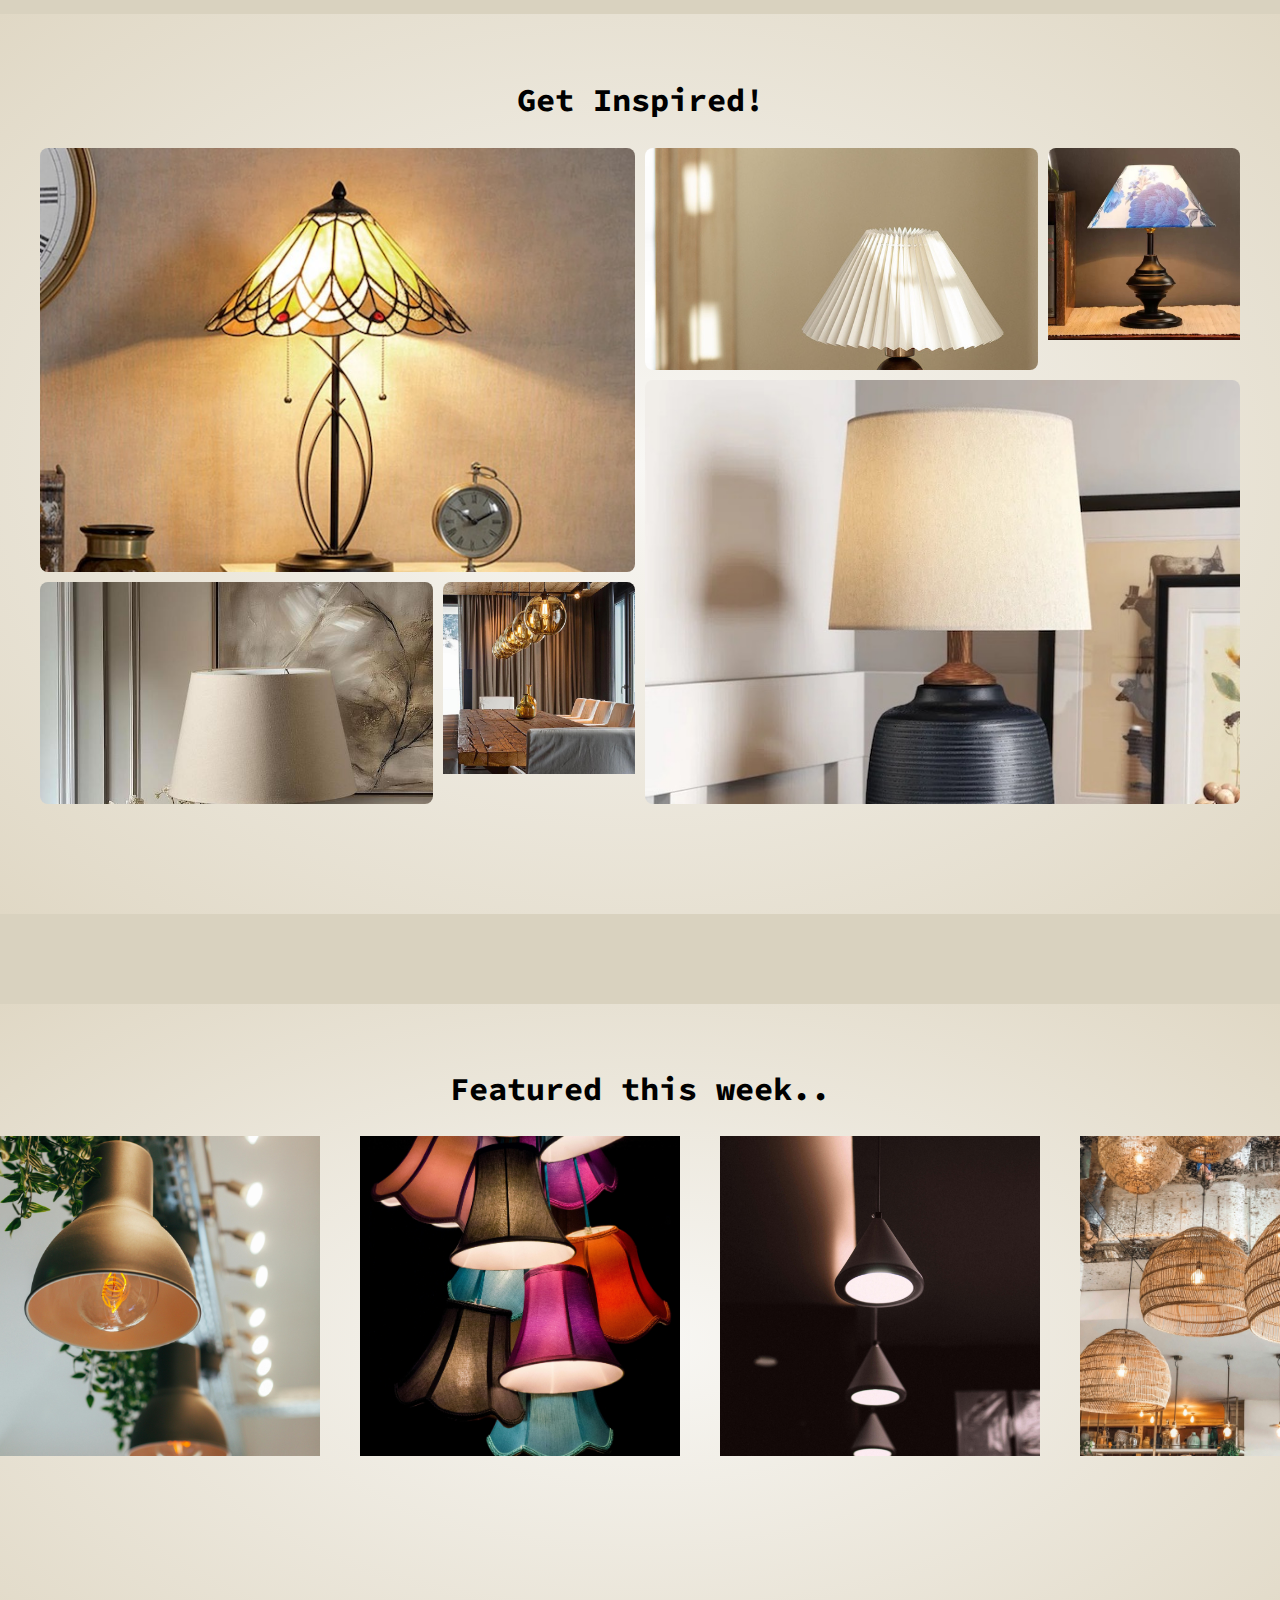
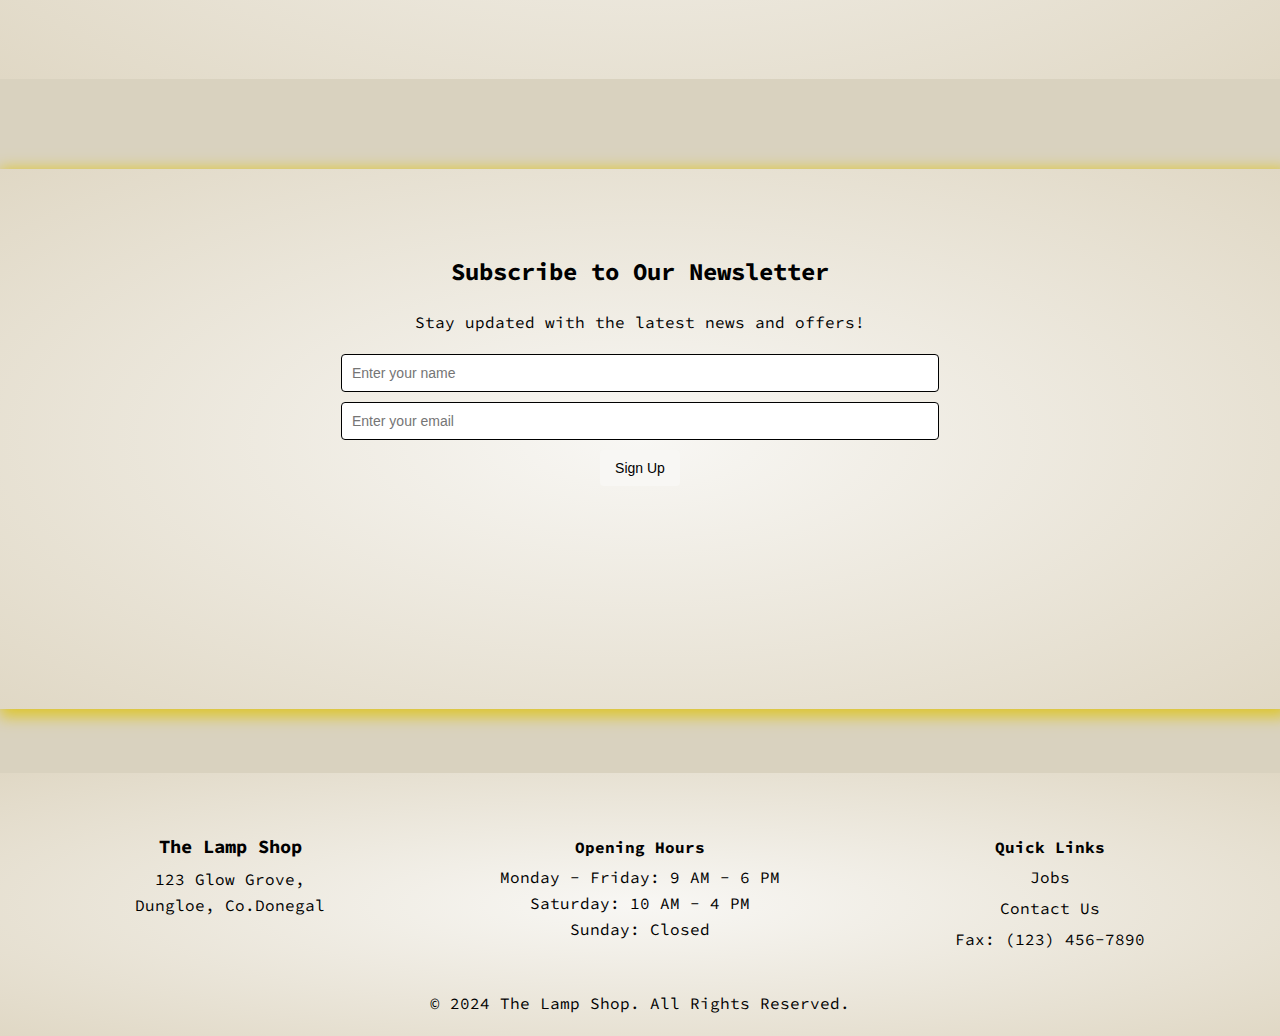
==== commit 70760111: "Update index.html" ====
--- a/index.html
+++ b/index.html
@@ -53,7 +53,7 @@
             </div>
 		<div class="cart-icon-container">
                 <button class="cart-button">
-                    <i class="fas fa-shopping-cart"></i>
+                    <a href="cart/cart.html"><i class="fas fa-shopping-cart"></i></a>
                 </button>
                 <div class="cart-dropdown">
                     <h4>Your Cart</h4>
@@ -170,8 +170,12 @@
                 <img class="feat-img" src="assets/colourMix.jpg" alt="Colourful Mix of Lights">
                 <img class="feat-img" src="assets/gnomeHat.jpg" alt="Dark Inverted Cone Lamp">
                 <img class="feat-img" src="assets/largeWoven.jpg" alt="Large Woven Light Shades">
-                <img class="feat-img" src="assets/lightsabers.jpg" alt="White Stick Lights">
-                <!-- Repeating the images so there is no gap in the loop-->
+                <img class="feat-img" src="assets/vintageLamp.jpg" alt="Vintage Lamp">
+                <img class="feat-img" src="assets/diningRoom/Jetsons.jpg" alt="Large Metal Bowl">
+                <img class="feat-img" src="assets/diningRoom/Lantern.jpg" alt="Lantern">
+                <img class="feat-img" src="assets/diningRoom/SteelBox.jpg" alt="Steel Box">
+                <img class="feat-img" src="assets/diningRoom/WideSlices.jpg" alt="Wide Slices">
+                <img class="feat-img" src="assets/diningRoom/Candles.jpg" alt="Candles">
             </div>
         </div>
     </div>
--- a/styles.css
+++ b/styles.css
@@ -430,18 +430,13 @@
 
 
 
-
-
-
-
-
 /*  */
 /* Featured container */
 /*  */
 .shopBy-container,
 .featured-container {
     background-color: var(--primary-color);
-    height: 65vh;
+    height: 75vh;
     text-align: center;
 }
 
